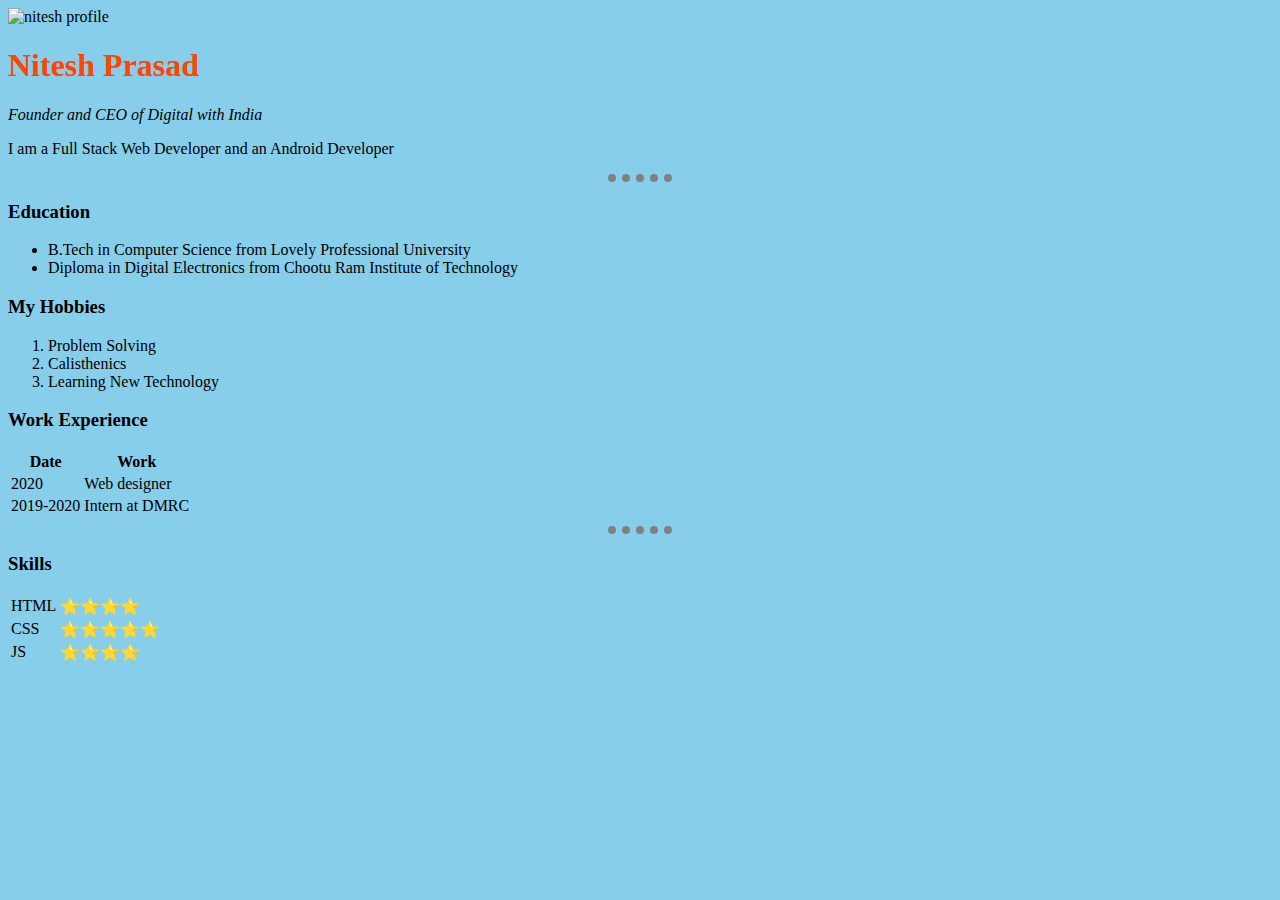
==== index.html @ 90a83503 "added favicon" ====
<!DOCTYPE html>
<html lang="en">
  <head>
    <meta charset="UTF-8" />
    <meta name="viewport" content="width=device-width, initial-scale=1.0" />
    <link rel="stylesheet" href="css/style.css" />
    <link rel="icon" href="favicon-16x16.png" >
    <title>Nitesh-Portfolio</title>
  </head>

  <body>
    
    <img
      src="https://pbs.twimg.com/profile_images/1307911023983243264/ohZ45kYE_400x400.jpg"
      alt="nitesh profile"
    />
    <h1><a href="https://technonitesh.tech/">Nitesh Prasad</a></h1>
    <p><em>Founder and CEO of Digital with India</em></p>
    <p>I am a Full Stack Web Developer and an Android Developer</p>
    <hr />
    <h3>Education</h3>
    <ul>
      <li>B.Tech in Computer Science from Lovely Professional University</li>
      <li>
        Diploma in Digital Electronics from Chootu Ram Institute of Technology
      </li>
    </ul>
    <h3>My Hobbies</h3>
    <ol>
      <li>Problem Solving</li>
      <li>Calisthenics</li>
      <li>Learning New Technology</li>
    </ol>
    <h3>Work Experience</h3>
    <table>
      <thead>
        <tr>
          <th>Date</th>
          <th>Work</th>
        </tr>
      </thead>
      <tbody>
        <tr>
          <td>2020</td>
          <td>Web designer</td>
        </tr>
        <tr>
          <td>2019-2020</td>
          <td>Intern at DMRC</td>
        </tr>
      </tbody>
    </table>
    <hr />
    <h3>Skills</h3>
    <table>
      <tr>
        <td>HTML</td>
        <td>⭐⭐⭐⭐</td>
      </tr>
      <tr>
        <td>CSS</td>
        <td>⭐⭐⭐⭐⭐</td>
      </tr>
      <tr>
        <td>JS</td>
        <td>⭐⭐⭐⭐</td>
      </tr>
    </table>
  </body>
</html>
---- css/style.css ----
body {
  background-color: skyblue;
  height: 40px;
}
hr{
    
    border-style:  dotted;
    border-width: 8px 0px 0px 0px;
    border-color: grey;
    width: 5%;
}
h1 a{
  color: orangered;
  text-decoration: none;
}
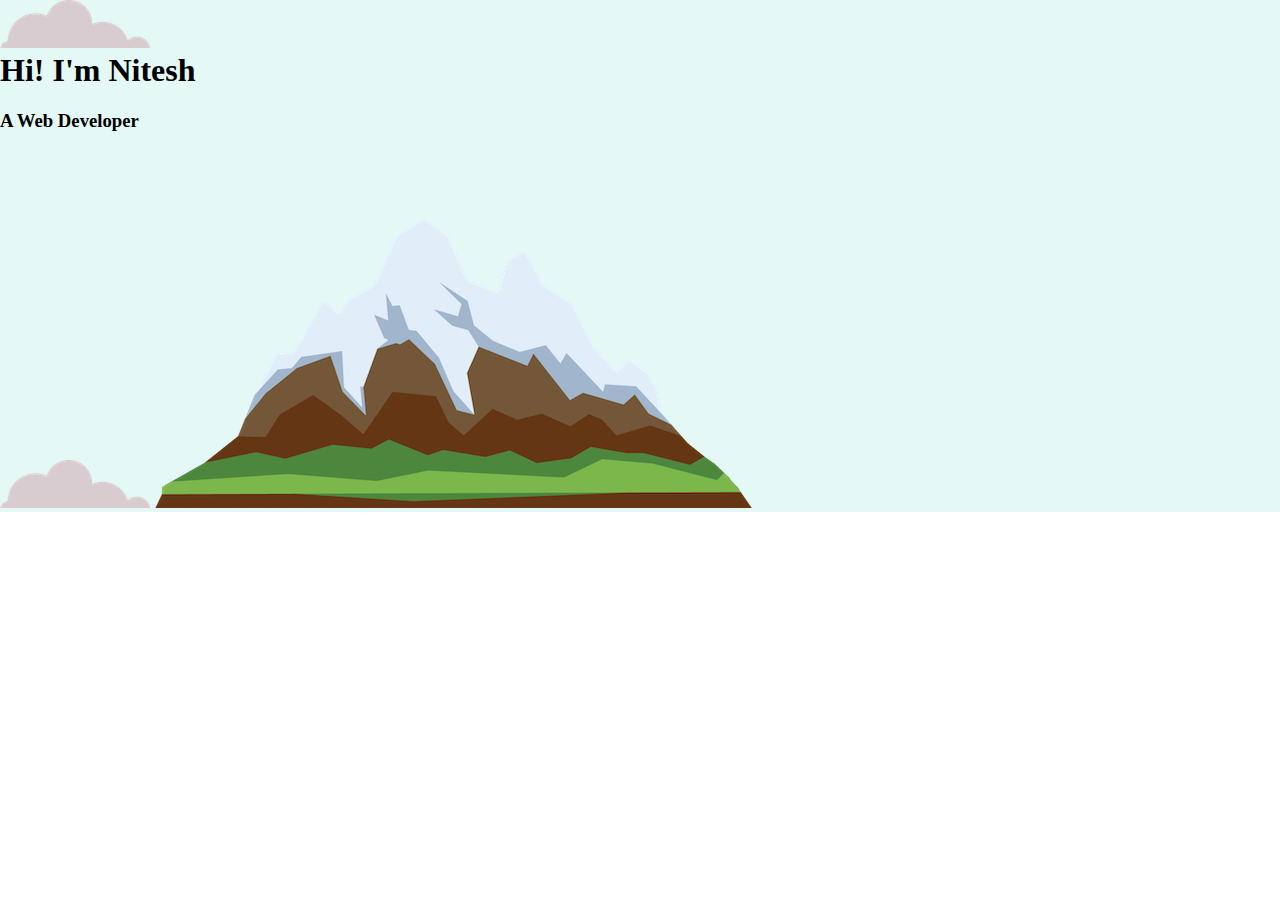
==== commit 889a47a9: "added required images" ====
--- a/index.html
+++ b/index.html
@@ -4,67 +4,17 @@
     <meta charset="UTF-8" />
     <meta name="viewport" content="width=device-width, initial-scale=1.0" />
     <link rel="stylesheet" href="css/style.css" />
-    <link rel="icon" href="favicon-16x16.png" >
+    <link rel="icon" href="favicon-16x16.png" />
     <title>Nitesh-Portfolio</title>
   </head>
 
   <body>
-    
-    <img
-      src="https://pbs.twimg.com/profile_images/1307911023983243264/ohZ45kYE_400x400.jpg"
-      alt="nitesh profile"
-    />
-    <h1><a href="https://technonitesh.tech/">Nitesh Prasad</a></h1>
-    <p><em>Founder and CEO of Digital with India</em></p>
-    <p>I am a Full Stack Web Developer and an Android Developer</p>
-    <hr />
-    <h3>Education</h3>
-    <ul>
-      <li>B.Tech in Computer Science from Lovely Professional University</li>
-      <li>
-        Diploma in Digital Electronics from Chootu Ram Institute of Technology
-      </li>
-    </ul>
-    <h3>My Hobbies</h3>
-    <ol>
-      <li>Problem Solving</li>
-      <li>Calisthenics</li>
-      <li>Learning New Technology</li>
-    </ol>
-    <h3>Work Experience</h3>
-    <table>
-      <thead>
-        <tr>
-          <th>Date</th>
-          <th>Work</th>
-        </tr>
-      </thead>
-      <tbody>
-        <tr>
-          <td>2020</td>
-          <td>Web designer</td>
-        </tr>
-        <tr>
-          <td>2019-2020</td>
-          <td>Intern at DMRC</td>
-        </tr>
-      </tbody>
-    </table>
-    <hr />
-    <h3>Skills</h3>
-    <table>
-      <tr>
-        <td>HTML</td>
-        <td>⭐⭐⭐⭐</td>
-      </tr>
-      <tr>
-        <td>CSS</td>
-        <td>⭐⭐⭐⭐⭐</td>
-      </tr>
-      <tr>
-        <td>JS</td>
-        <td>⭐⭐⭐⭐</td>
-      </tr>
-    </table>
+    <div class="top-container">
+      <img src="images/cloud.png" alt="cloud-img" />
+      <h1>Hi! I'm Nitesh</h1>
+      <h3>A Web Developer</h3>
+      <img src="images/cloud.png" alt="cloud-img" />
+      <img src="images/mountain.png" alt="mountain-img" />
+    </div>
   </body>
 </html>
--- a/css/style.css
+++ b/css/style.css
@@ -1,15 +1,10 @@
 body {
-  background-color: skyblue;
-  height: 40px;
+  margin: 0px;
 }
-hr{
-    
-    border-style:  dotted;
-    border-width: 8px 0px 0px 0px;
-    border-color: grey;
-    width: 5%;
+h1{
+  margin-top: 0;
 }
-h1 a{
-  color: orangered;
-  text-decoration: none;
+
+.top-container{
+  background-color: #E4F9F5;
 }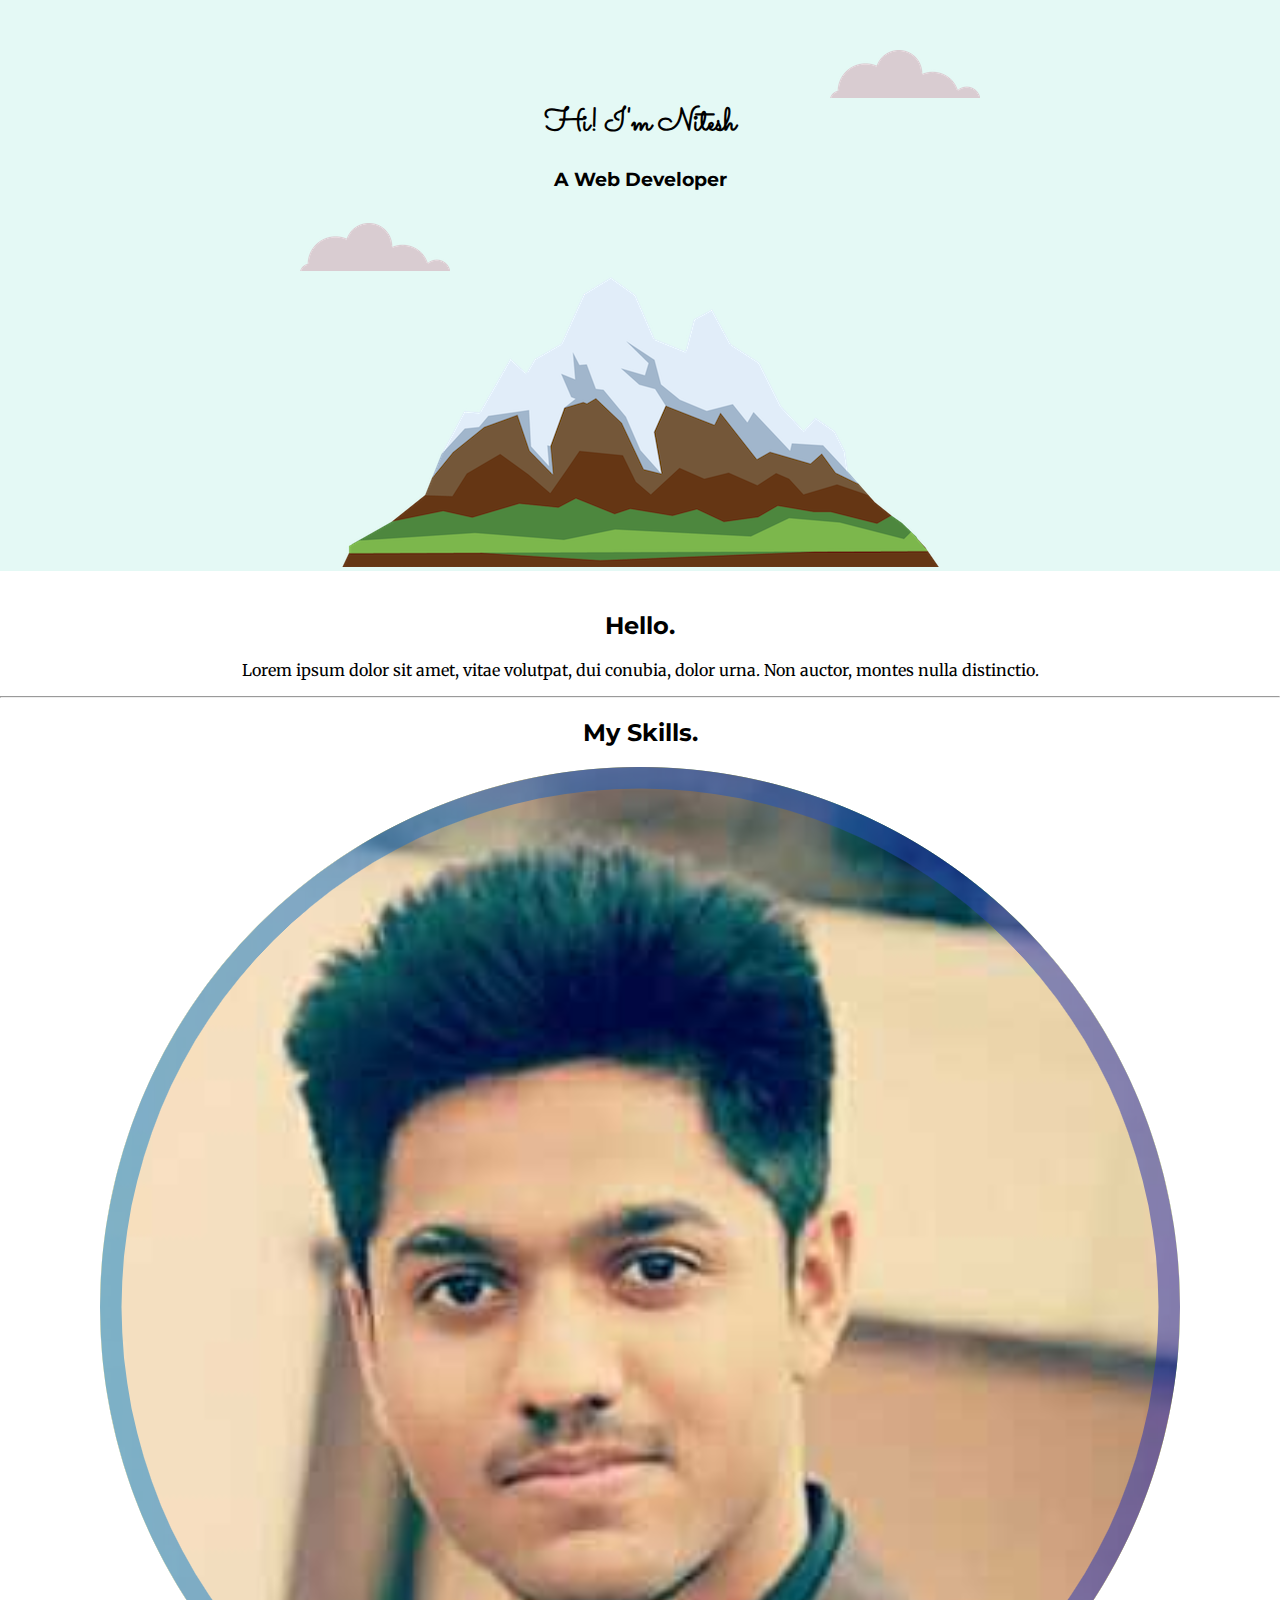
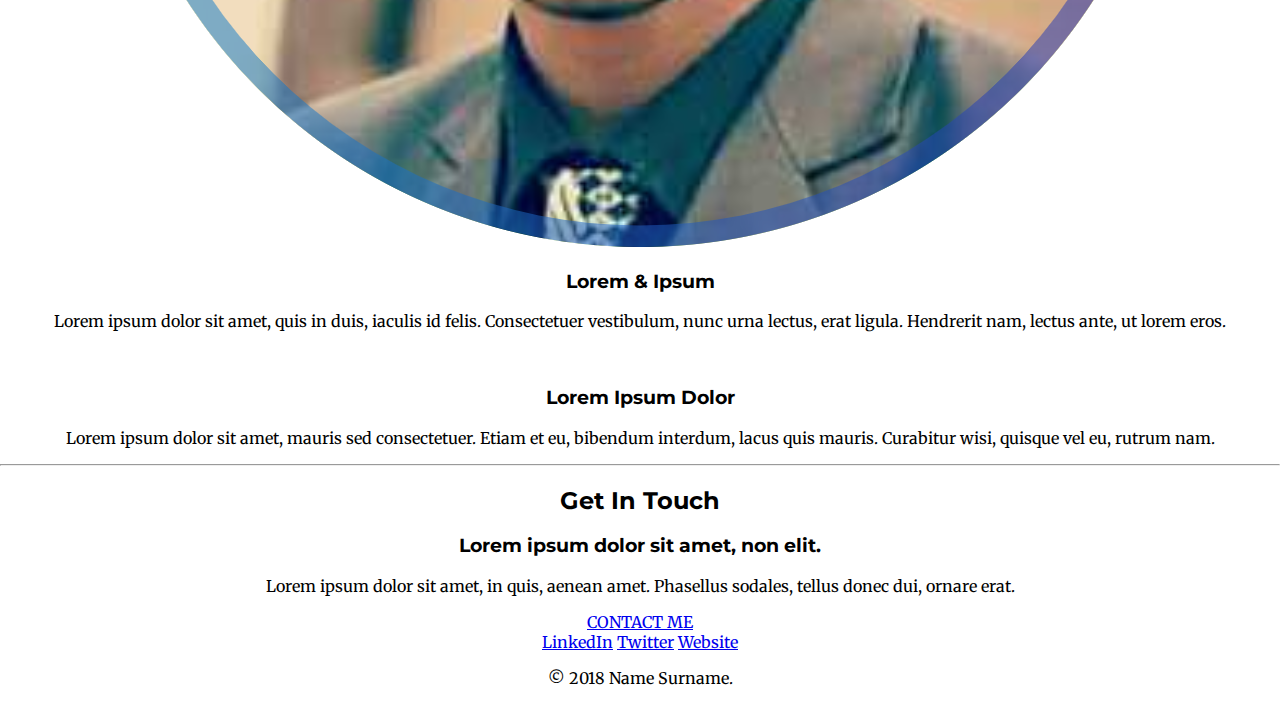
==== commit fa6ce9d7: "top-container aligned" ====
--- a/index.html
+++ b/index.html
@@ -5,16 +5,55 @@
     <meta name="viewport" content="width=device-width, initial-scale=1.0" />
     <link rel="stylesheet" href="css/style.css" />
     <link rel="icon" href="favicon-16x16.png" />
+    <link rel="preconnect" href="https://fonts.gstatic.com">
+<link href="https://fonts.googleapis.com/css2?family=Merriweather:ital,wght@1,300&family=Montserrat:wght@200&family=Sacramento&display=swap" rel="stylesheet"> 
     <title>Nitesh-Portfolio</title>
   </head>
 
   <body>
     <div class="top-container">
-      <img src="images/cloud.png" alt="cloud-img" />
+      <img class="top-cloud" src="images/cloud.png" alt="cloud-img" />
       <h1>Hi! I'm Nitesh</h1>
       <h3>A Web Developer</h3>
-      <img src="images/cloud.png" alt="cloud-img" />
+      <img class="bottom-cloud"src="images/cloud.png" alt="cloud-img" />
       <img src="images/mountain.png" alt="mountain-img" />
     </div>
+    <div class="middle-container">
+      <div class="profile">
+        <img src="" alt="">
+        <h2>Hello.</h2>
+        <p>Lorem ipsum dolor sit amet, vitae volutpat, dui conubia, dolor urna. Non auctor, montes nulla distinctio.</p>
+      </div>
+      <hr>
+      <div class="skills">
+        <h2>My Skills.</h2>
+        <div class="skill-row">
+          <img class="" src="images/niteshpicr.png" alt="nitesh-profile-img">
+          <h3>Lorem & Ipsum</h3>
+          <p>Lorem ipsum dolor sit amet, quis in duis, iaculis id felis. Consectetuer vestibulum, nunc urna lectus, erat ligula. Hendrerit nam, lectus ante, ut lorem eros.</p>
+        </div>
+        <div class="skill-row">
+          <img class="" src="" alt="">
+          <h3>Lorem Ipsum Dolor</h3>
+          <p>Lorem ipsum dolor sit amet, mauris sed consectetuer. Etiam et eu, bibendum interdum, lacus quis mauris. Curabitur wisi, quisque vel eu, rutrum nam.</p>
+        </div>
+      </div>
+      <hr>
+      <div class="contact-me">
+        <h2>Get In Touch</h2>
+        <h3>Lorem ipsum dolor sit amet, non elit.</h3>
+        <p>Lorem ipsum dolor sit amet, in quis, aenean amet. Phasellus sodales, tellus donec dui, ornare erat.</p>
+        <a class="btn" href="mailto:name@email.com">CONTACT ME</a>
+      </div>
+    </div>
+    
+    
+    <div class="bottom-container">
+      <a class="footer-link" href="https://www.linkedin.com/">LinkedIn</a>
+      <a class="footer-link" href="https://twitter.com/">Twitter</a>
+      <a class="footer-link" href="https://www.appbrewery.co/">Website</a>
+      <p>© 2018 Name Surname.</p>
+    </div>
+    
   </body>
 </html>
--- a/css/style.css
+++ b/css/style.css
@@ -1,10 +1,27 @@
 body {
   margin: 0px;
+  text-align: center;
+  font-family: 'Merriweather', serif;
 }
 h1{
   margin-top: 0;
+  font-family: 'Sacramento', cursive;
 }
-
+h2,h3{
+  font-family: 'Montserrat', sans-serif;
+}
 .top-container{
   background-color: #E4F9F5;
+  position: relative;
+  padding-top: 100px;
+}
+.top-cloud{
+  position: absolute;
+  right: 300px;
+  top: 50px;
+}
+.bottom-cloud{
+  position: absolute;
+  left: 300px;
+  bottom: 300px;
 }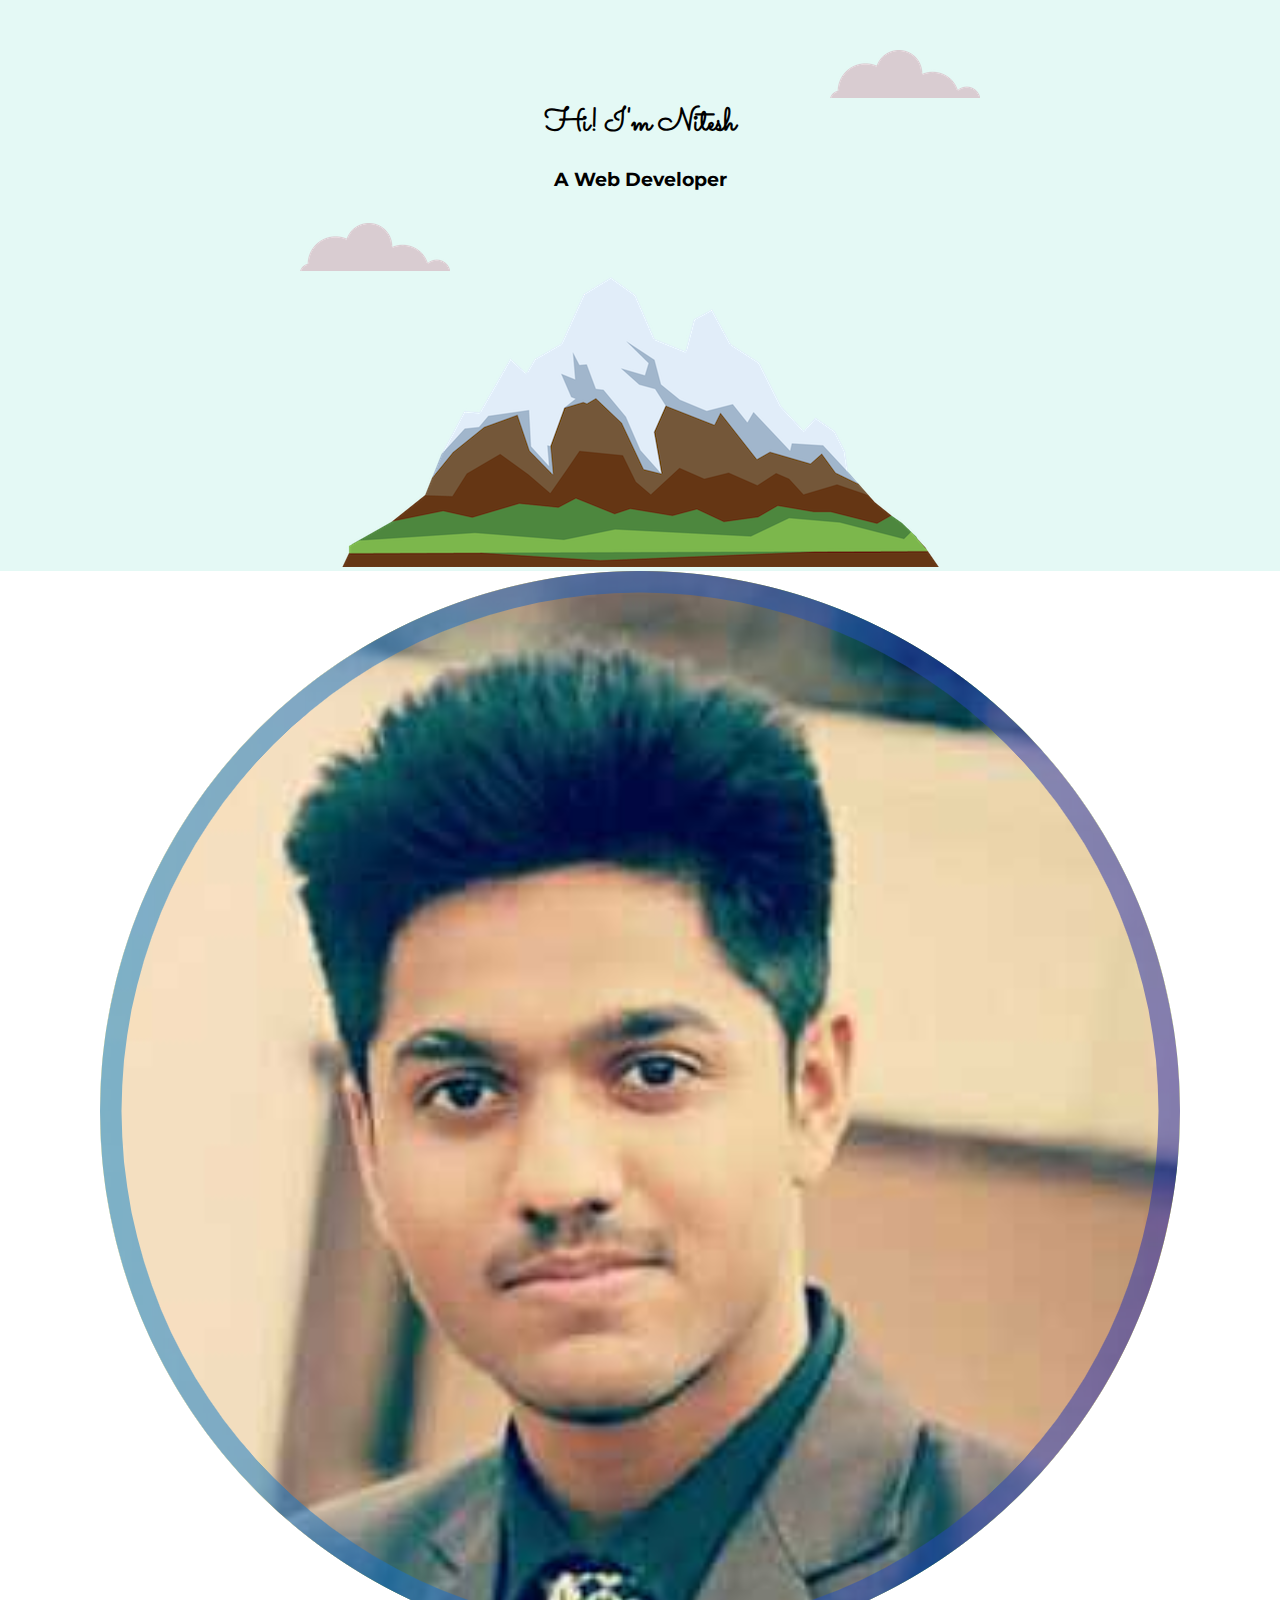
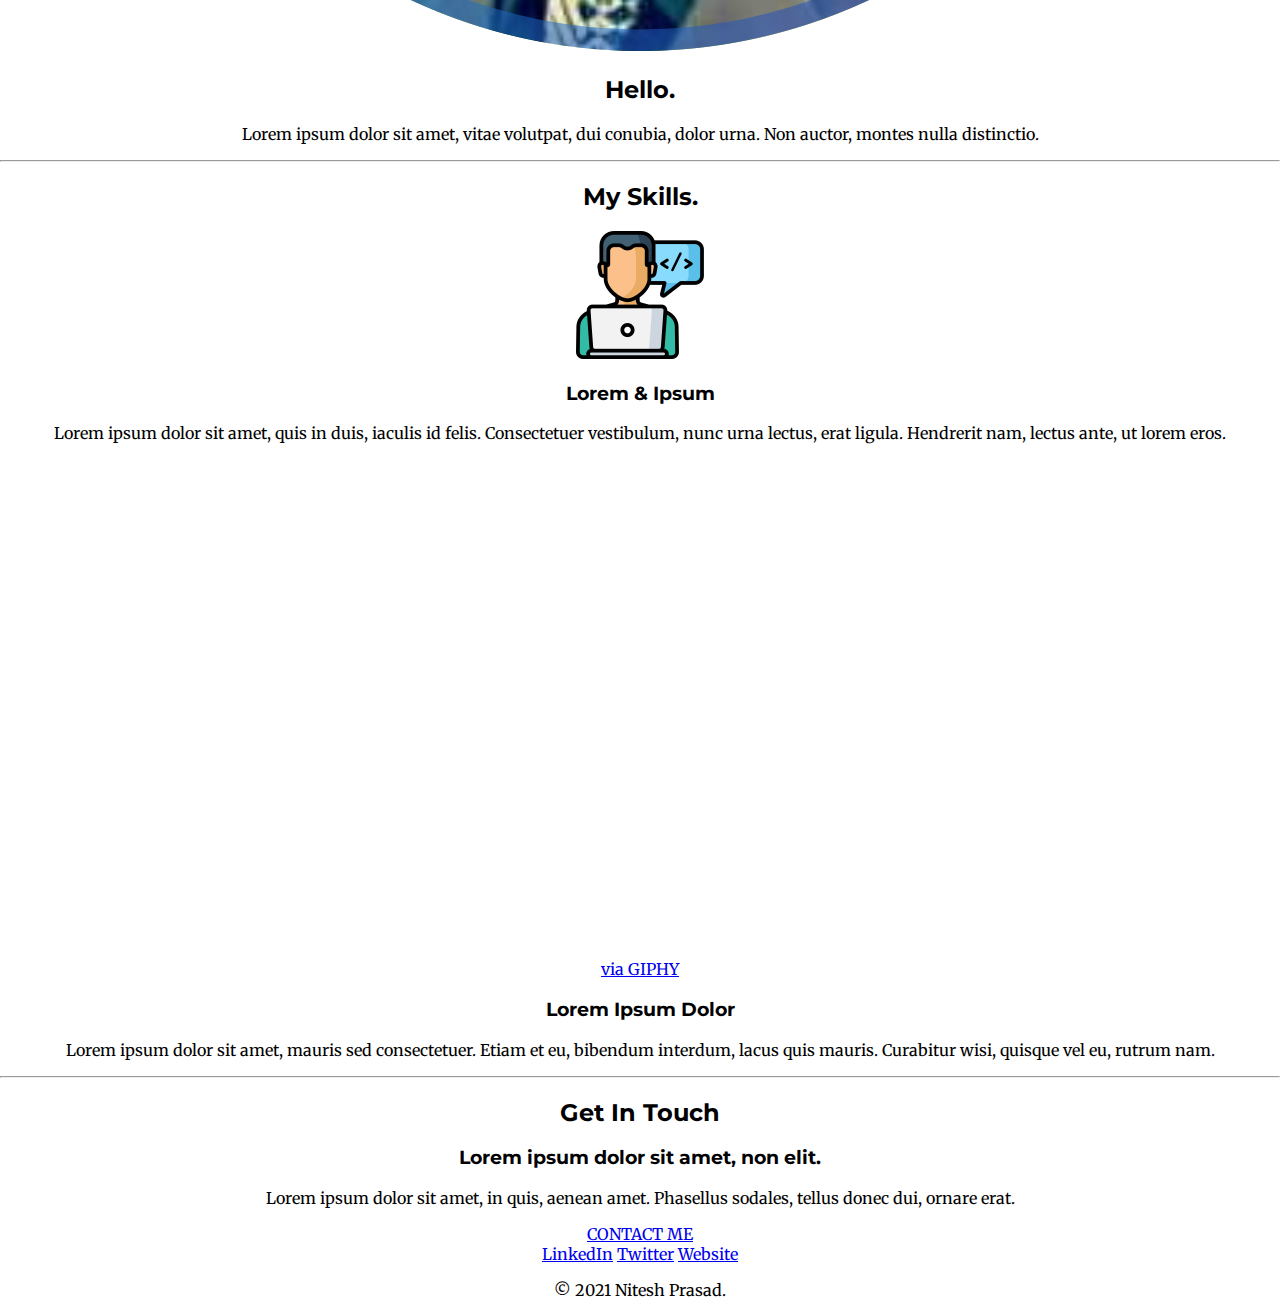
==== commit 9e7cde78: "added social media account and other sections" ====
--- a/index.html
+++ b/index.html
@@ -20,7 +20,7 @@
     </div>
     <div class="middle-container">
       <div class="profile">
-        <img src="" alt="">
+        <img src="images/niteshpicr.png" alt="nitesh-profile-img">
         <h2>Hello.</h2>
         <p>Lorem ipsum dolor sit amet, vitae volutpat, dui conubia, dolor urna. Non auctor, montes nulla distinctio.</p>
       </div>
@@ -28,12 +28,13 @@
       <div class="skills">
         <h2>My Skills.</h2>
         <div class="skill-row">
-          <img class="" src="images/niteshpicr.png" alt="nitesh-profile-img">
+          <img class="" src="images/web-devloper.png" alt="">
+         
           <h3>Lorem & Ipsum</h3>
           <p>Lorem ipsum dolor sit amet, quis in duis, iaculis id felis. Consectetuer vestibulum, nunc urna lectus, erat ligula. Hendrerit nam, lectus ante, ut lorem eros.</p>
         </div>
         <div class="skill-row">
-          <img class="" src="" alt="">
+          <iframe src="https://giphy.com/embed/UQJlZ2OcaCA2RLfGiZ" width="383" height="480" frameBorder="0" class="giphy-embed" allowFullScreen></iframe><p><a href="https://giphy.com/stickers/devrock-code-edr-escueladevrock-UQJlZ2OcaCA2RLfGiZ">via GIPHY</a></p>
           <h3>Lorem Ipsum Dolor</h3>
           <p>Lorem ipsum dolor sit amet, mauris sed consectetuer. Etiam et eu, bibendum interdum, lacus quis mauris. Curabitur wisi, quisque vel eu, rutrum nam.</p>
         </div>
@@ -43,16 +44,16 @@
         <h2>Get In Touch</h2>
         <h3>Lorem ipsum dolor sit amet, non elit.</h3>
         <p>Lorem ipsum dolor sit amet, in quis, aenean amet. Phasellus sodales, tellus donec dui, ornare erat.</p>
-        <a class="btn" href="mailto:name@email.com">CONTACT ME</a>
+        <a class="btn" href="niteshprasad809@gmail.com">CONTACT ME</a>
       </div>
     </div>
     
     
     <div class="bottom-container">
-      <a class="footer-link" href="https://www.linkedin.com/">LinkedIn</a>
-      <a class="footer-link" href="https://twitter.com/">Twitter</a>
-      <a class="footer-link" href="https://www.appbrewery.co/">Website</a>
-      <p>© 2018 Name Surname.</p>
+      <a class="footer-link" href="https://www.linkedin.com/in/nitesh-prasad-ab5553191/">LinkedIn</a>
+      <a class="footer-link" href="https://twitter.com/NiteshP82967274">Twitter</a>
+      <a class="footer-link" href="https://www.technonitesh.com/">Website</a>
+      <p>© 2021 Nitesh Prasad.</p>
     </div>
     
   </body>
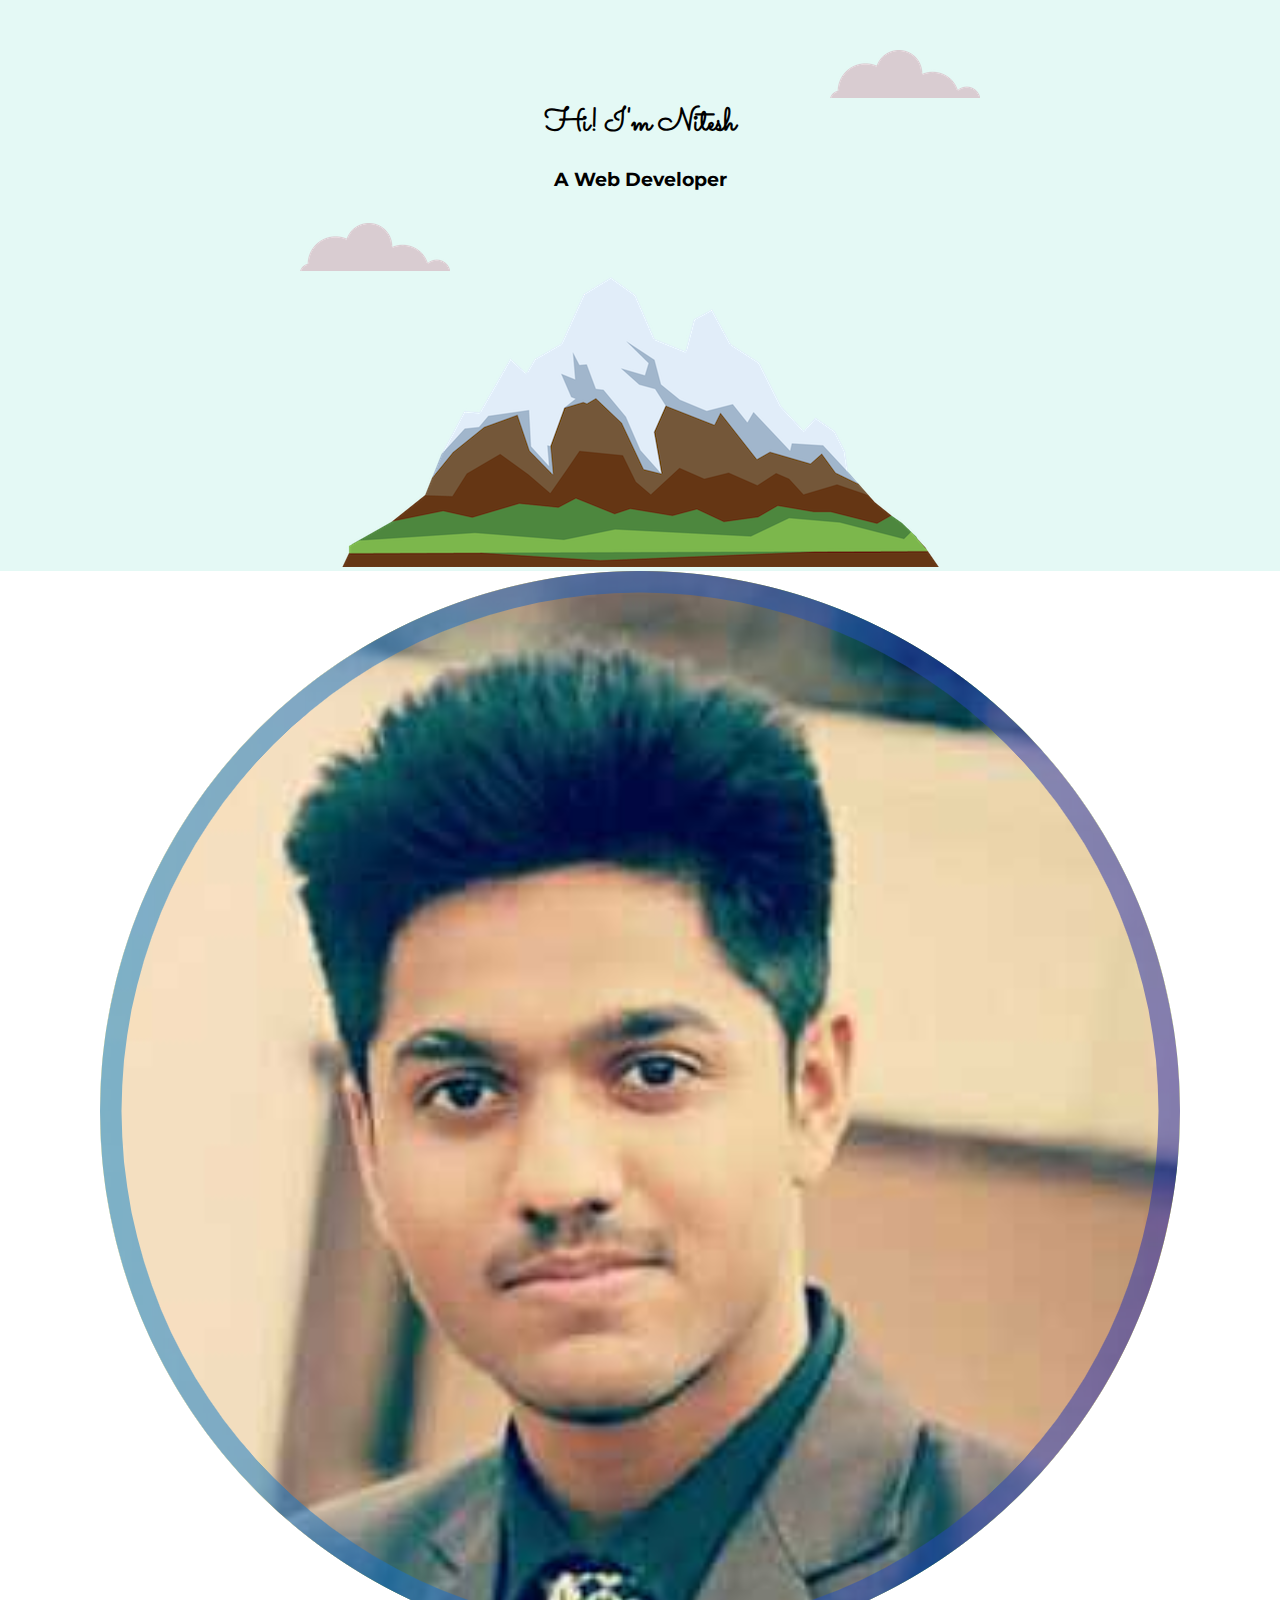
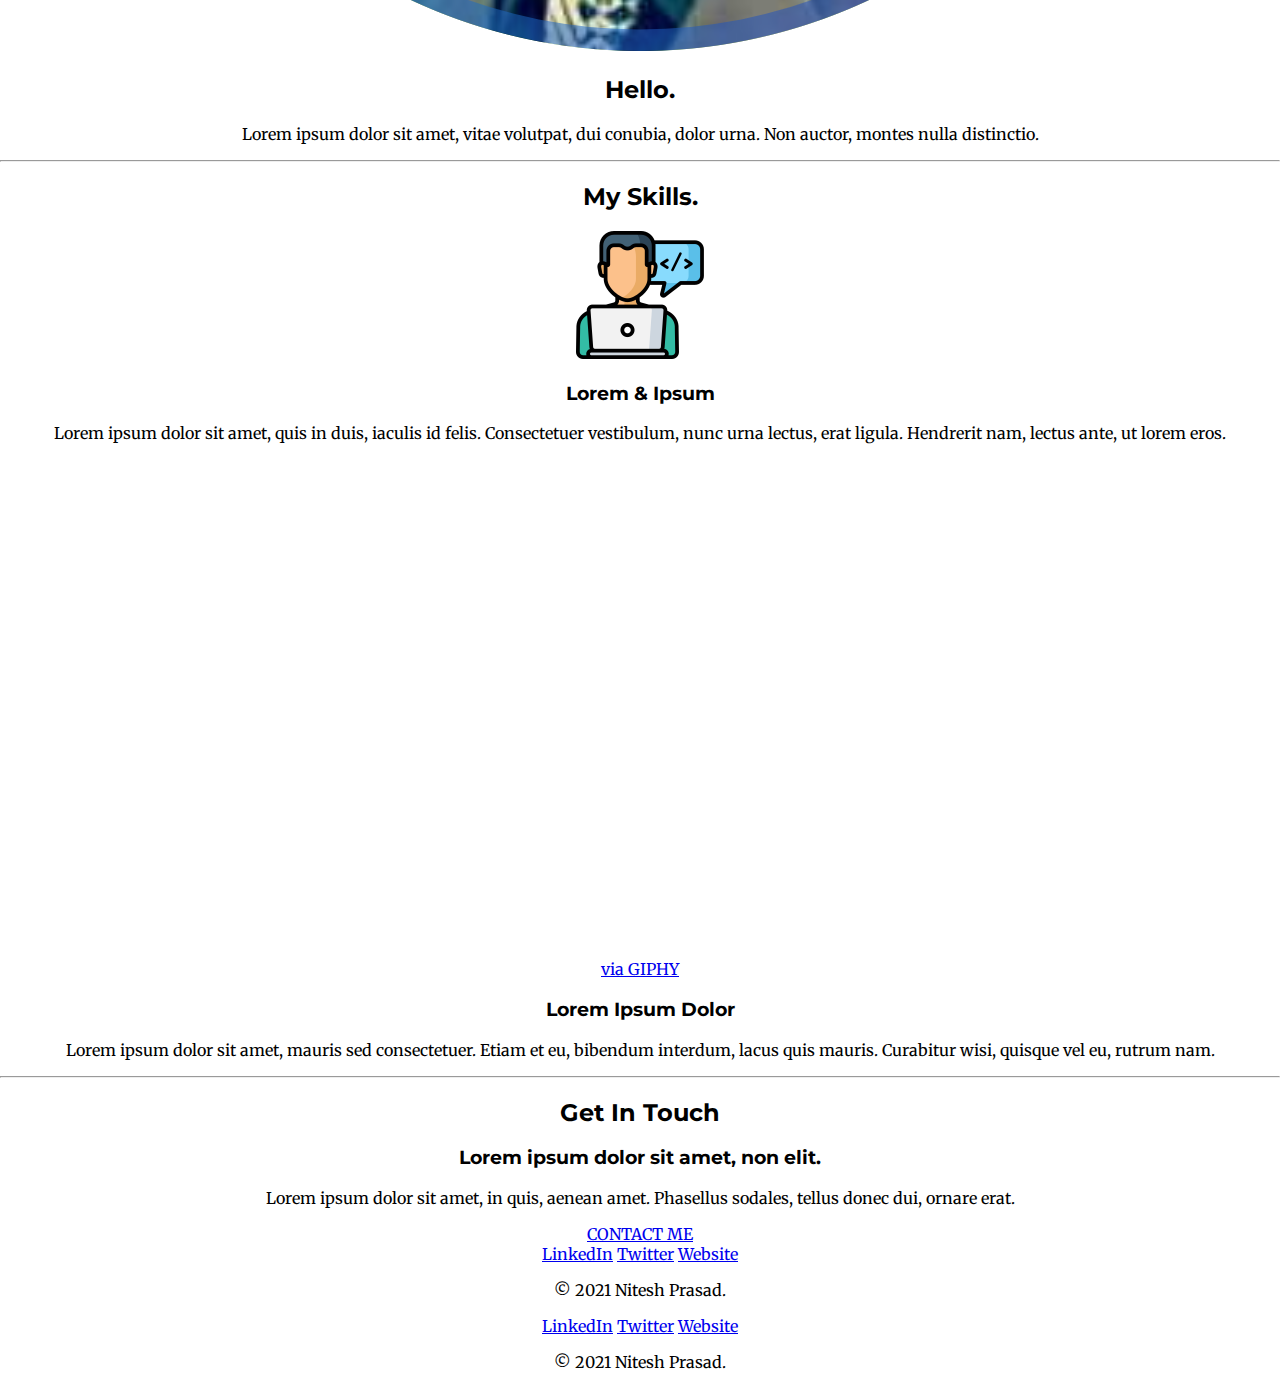
==== commit 192710f0: "updated footer" ====
--- a/index.html
+++ b/index.html
@@ -55,6 +55,12 @@
       <a class="footer-link" href="https://www.technonitesh.com/">Website</a>
       <p>© 2021 Nitesh Prasad.</p>
     </div>
+    <div class="bottom-container">
+      <a class="footer-link" href="https://www.linkedin.com/in/nitesh-prasad-ab5553191/">LinkedIn</a>
+      <a class="footer-link" href="https://twitter.com/NiteshP82967274">Twitter</a>
+      <a class="footer-link" href="https://www.technonitesh.com/">Website</a>
+      <p>© 2021 Nitesh Prasad.</p>
+    </div>
     
   </body>
 </html>
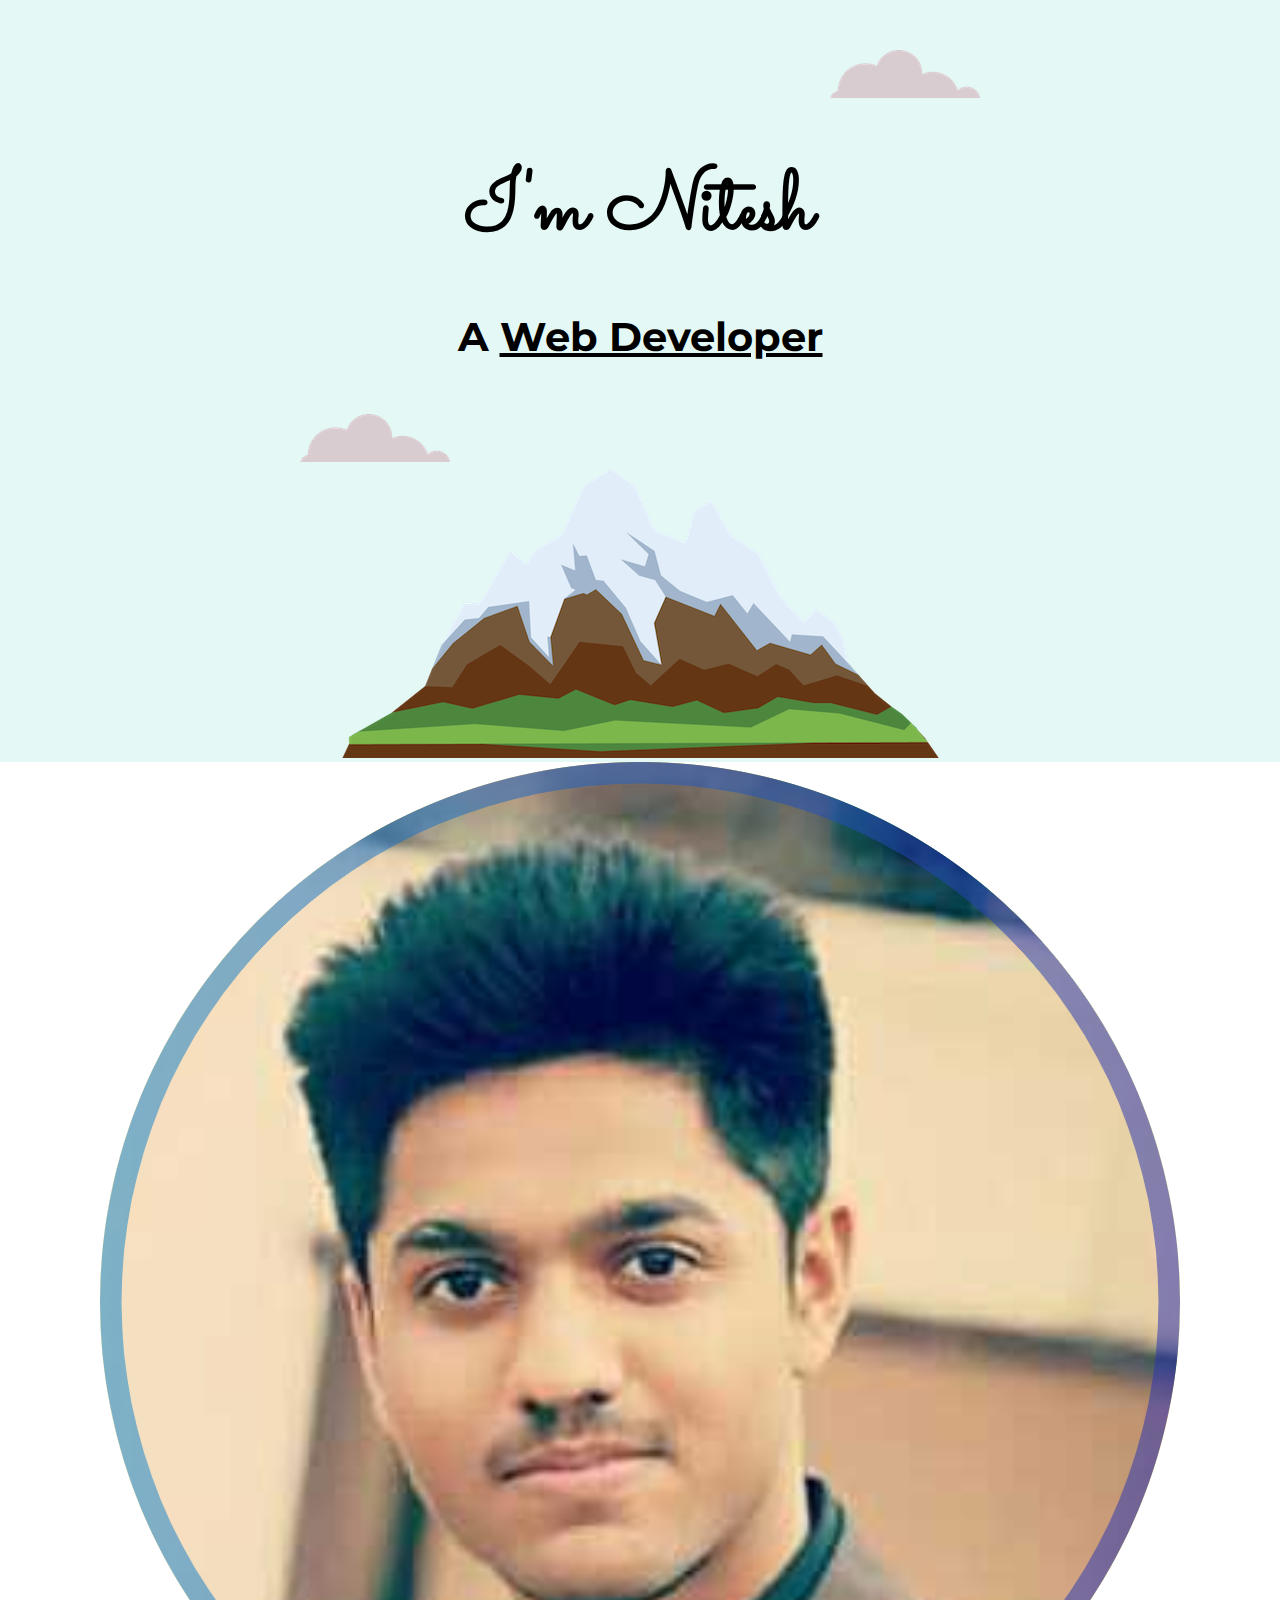
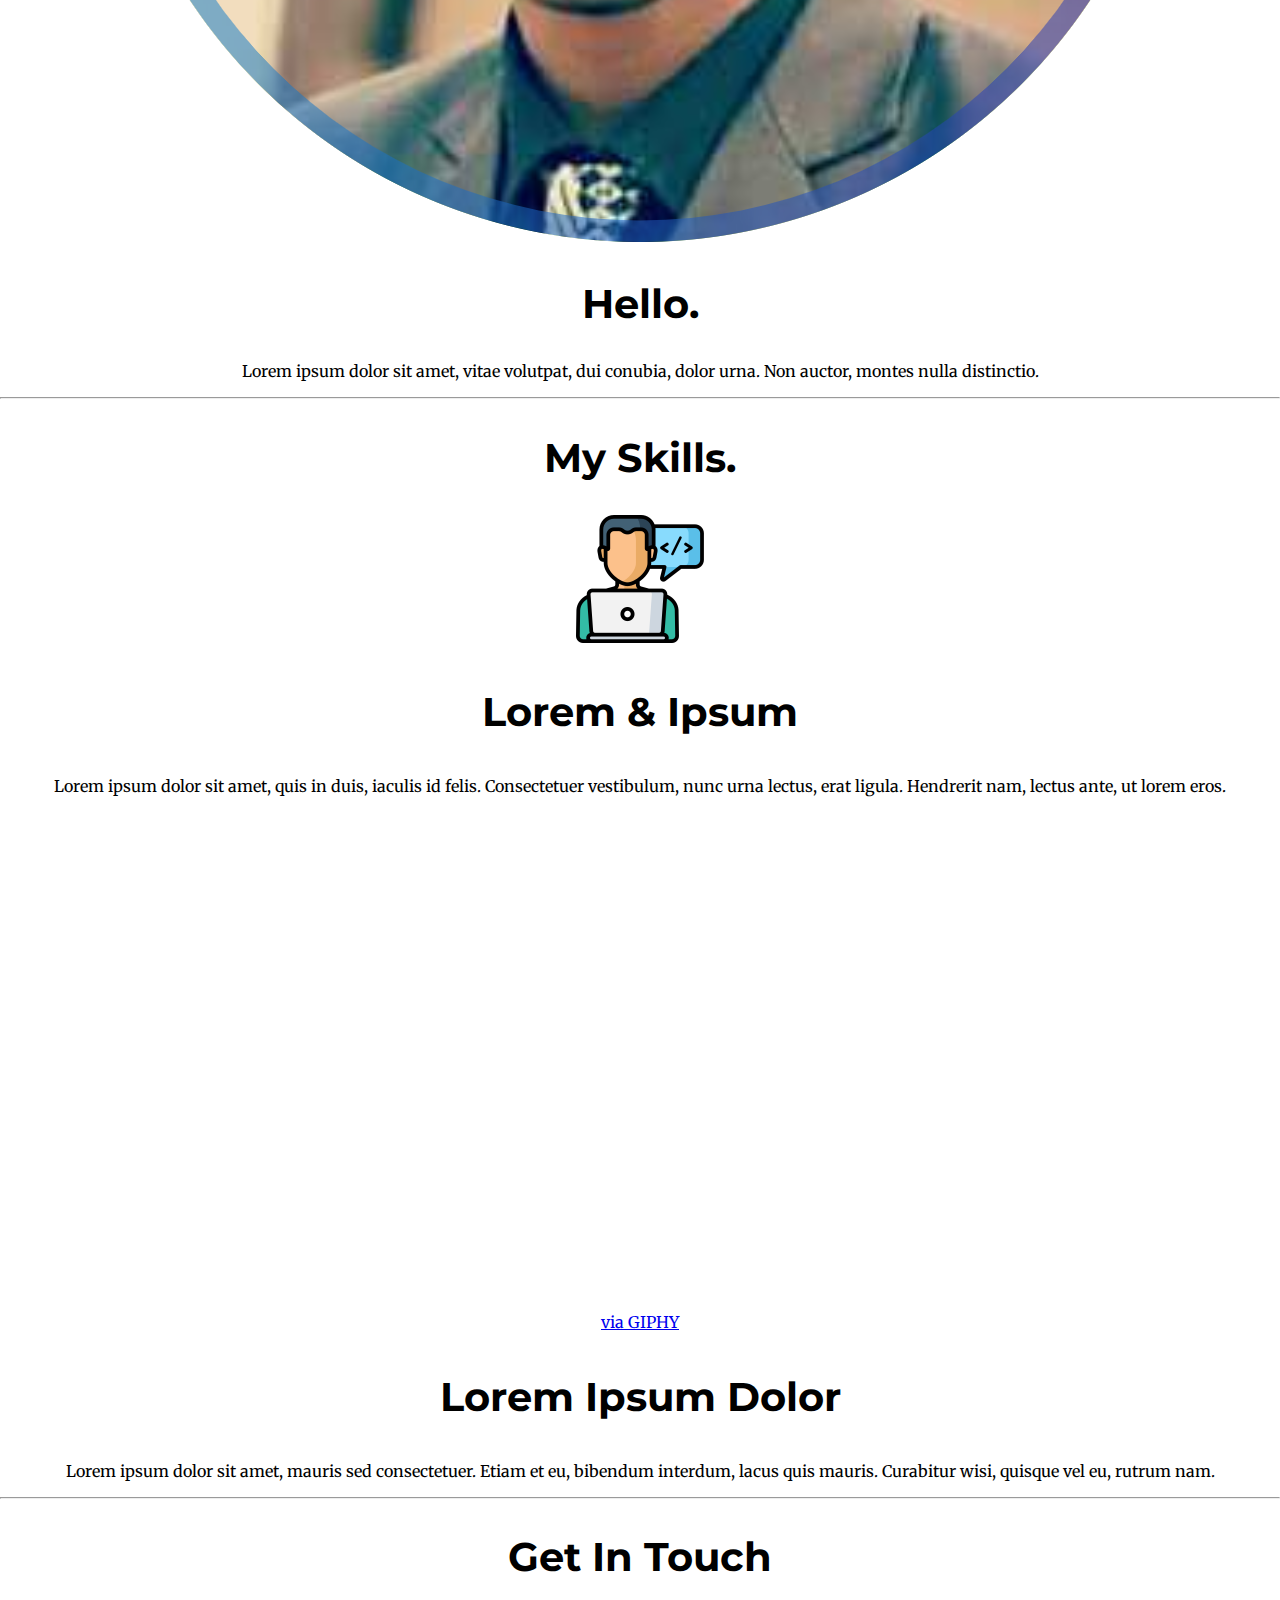
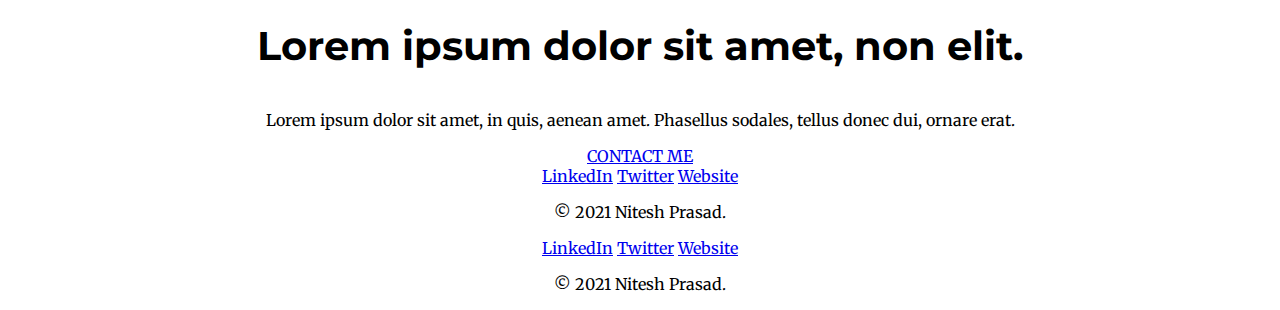
==== commit 106a42ba: "font-style updated" ====
--- a/index.html
+++ b/index.html
@@ -13,8 +13,8 @@
   <body>
     <div class="top-container">
       <img class="top-cloud" src="images/cloud.png" alt="cloud-img" />
-      <h1>Hi! I'm Nitesh</h1>
-      <h3>A Web Developer</h3>
+      <h1>I'm Nitesh</h1>
+      <h3>A <span>Web Developer</span></h3>
       <img class="bottom-cloud"src="images/cloud.png" alt="cloud-img" />
       <img src="images/mountain.png" alt="mountain-img" />
     </div>
--- a/css/style.css
+++ b/css/style.css
@@ -3,12 +3,17 @@
   text-align: center;
   font-family: 'Merriweather', serif;
 }
+span{
+  text-decoration: underline;
+}
 h1{
-  margin-top: 0;
+  margin: 50px auto 0 auto;
   font-family: 'Sacramento', cursive;
+   font-size: 5.25rem; /*100% = 16px 1em=16px*/
 }
 h2,h3{
   font-family: 'Montserrat', sans-serif;
+  font-size: 2.5rem ;
 }
 .top-container{
   background-color: #E4F9F5;
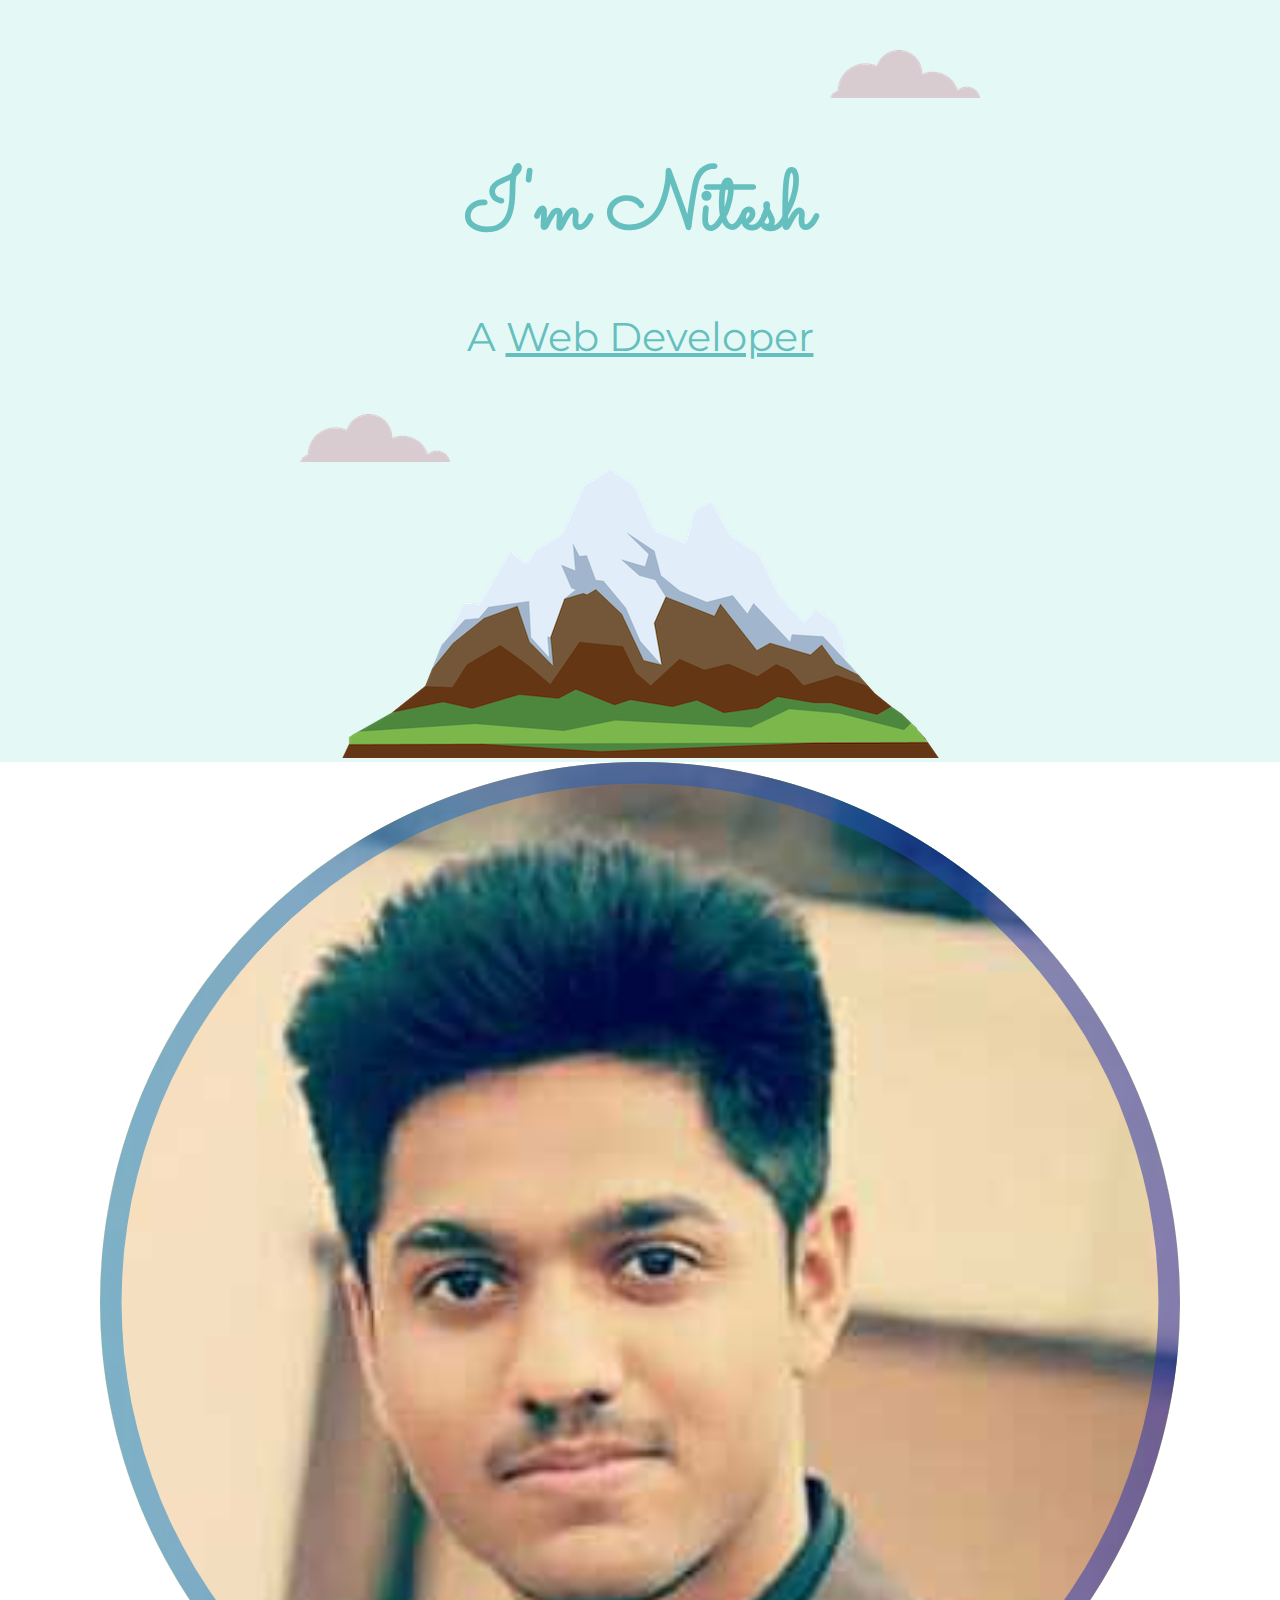
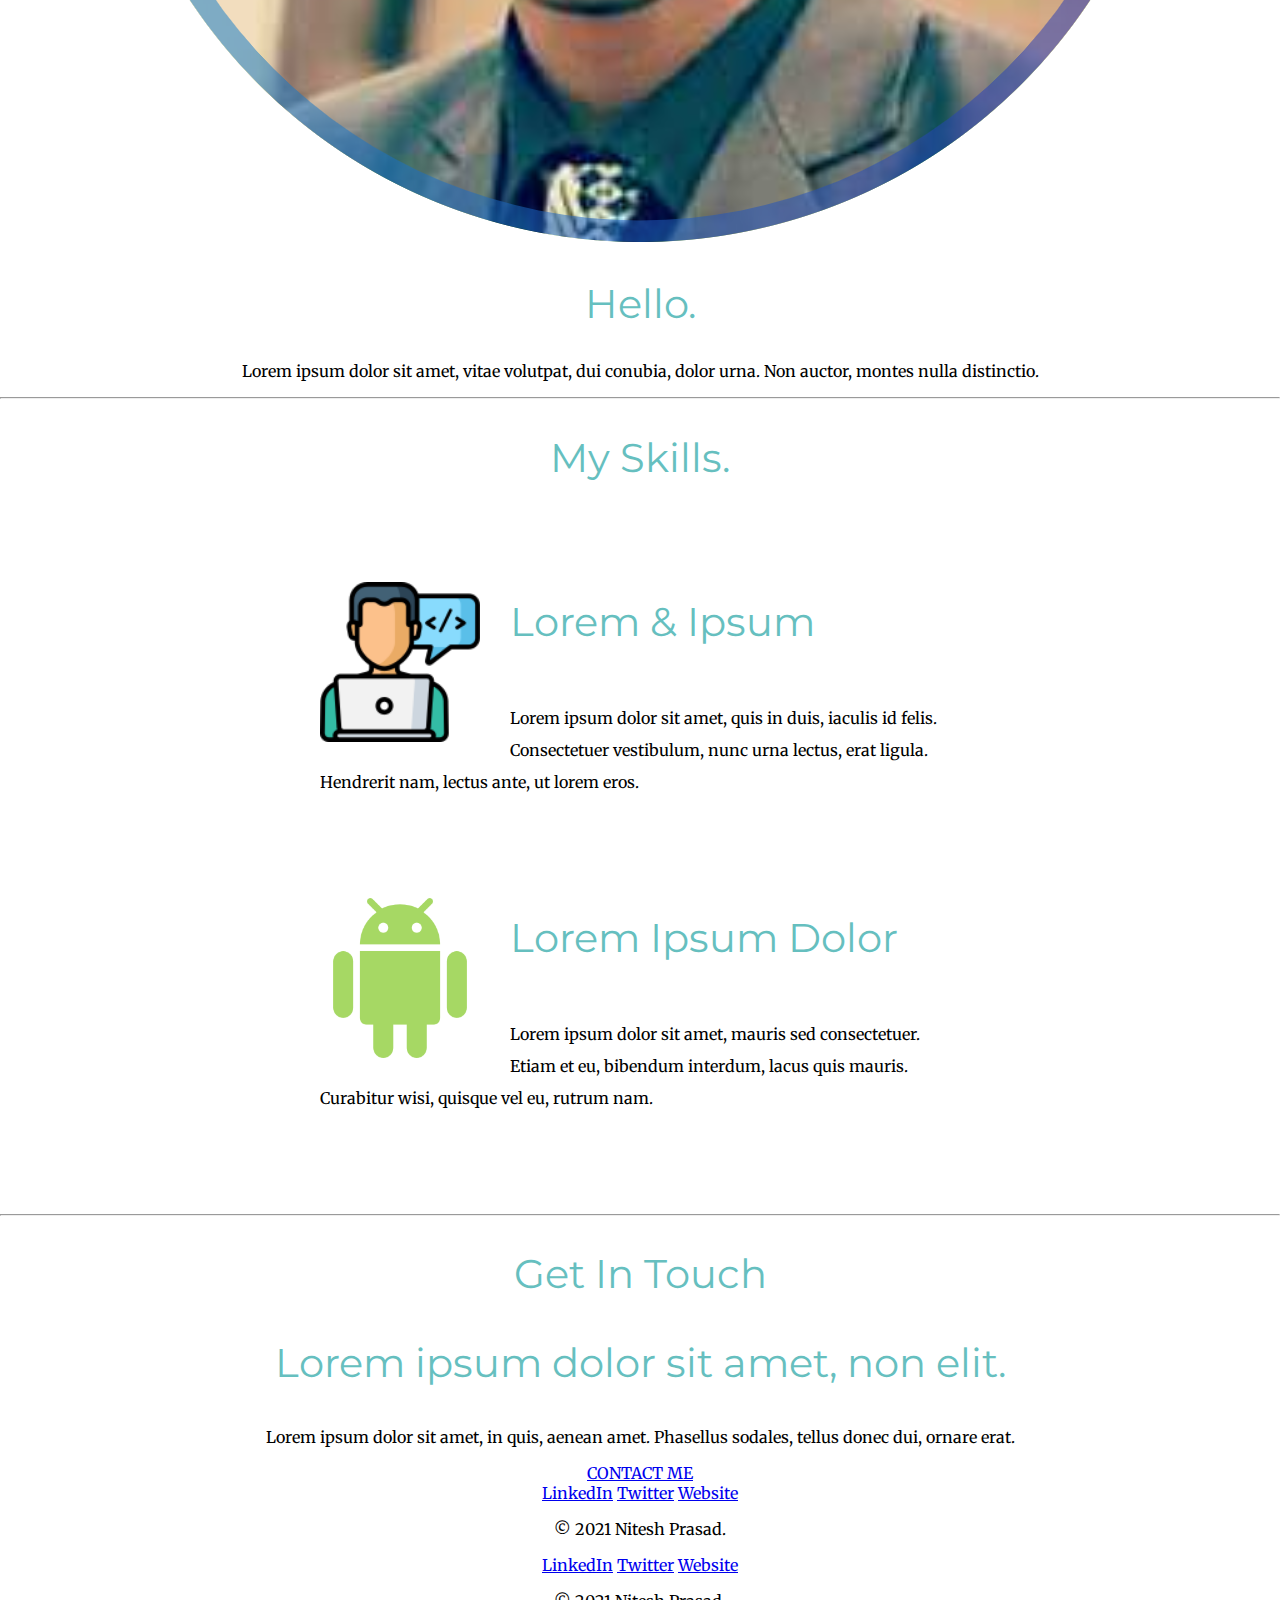
==== commit 6d99401e: "updated img-size" ====
--- a/index.html
+++ b/index.html
@@ -28,13 +28,13 @@
       <div class="skills">
         <h2>My Skills.</h2>
         <div class="skill-row">
-          <img class="" src="images/web-devloper.png" alt="">
+          <img class="dev-img" src="images/web-devloper.png" alt="">
          
           <h3>Lorem & Ipsum</h3>
           <p>Lorem ipsum dolor sit amet, quis in duis, iaculis id felis. Consectetuer vestibulum, nunc urna lectus, erat ligula. Hendrerit nam, lectus ante, ut lorem eros.</p>
         </div>
         <div class="skill-row">
-          <iframe src="https://giphy.com/embed/UQJlZ2OcaCA2RLfGiZ" width="383" height="480" frameBorder="0" class="giphy-embed" allowFullScreen></iframe><p><a href="https://giphy.com/stickers/devrock-code-edr-escueladevrock-UQJlZ2OcaCA2RLfGiZ">via GIPHY</a></p>
+          <img class="andro-img" src="images/android.png" alt="android-img">
           <h3>Lorem Ipsum Dolor</h3>
           <p>Lorem ipsum dolor sit amet, mauris sed consectetuer. Etiam et eu, bibendum interdum, lacus quis mauris. Curabitur wisi, quisque vel eu, rutrum nam.</p>
         </div>
--- a/css/style.css
+++ b/css/style.css
@@ -10,10 +10,13 @@
   margin: 50px auto 0 auto;
   font-family: 'Sacramento', cursive;
    font-size: 5.25rem; /*100% = 16px 1em=16px*/
+   color: #66BFBF;
 }
 h2,h3{
   font-family: 'Montserrat', sans-serif;
   font-size: 2.5rem ;
+  color: #66BFBF;
+  font-weight: normal;
 }
 .top-container{
   background-color: #E4F9F5;
@@ -29,4 +32,15 @@
   position: absolute;
   left: 300px;
   bottom: 300px;
+}
+.skill-row{
+  width: 50%;
+  margin: 100px auto 100px auto;
+  text-align: left;
+  line-height: 2;
+}
+.dev-img,.andro-img{
+  width: 25%;
+  float: left;
+  margin-right: 30px;
 }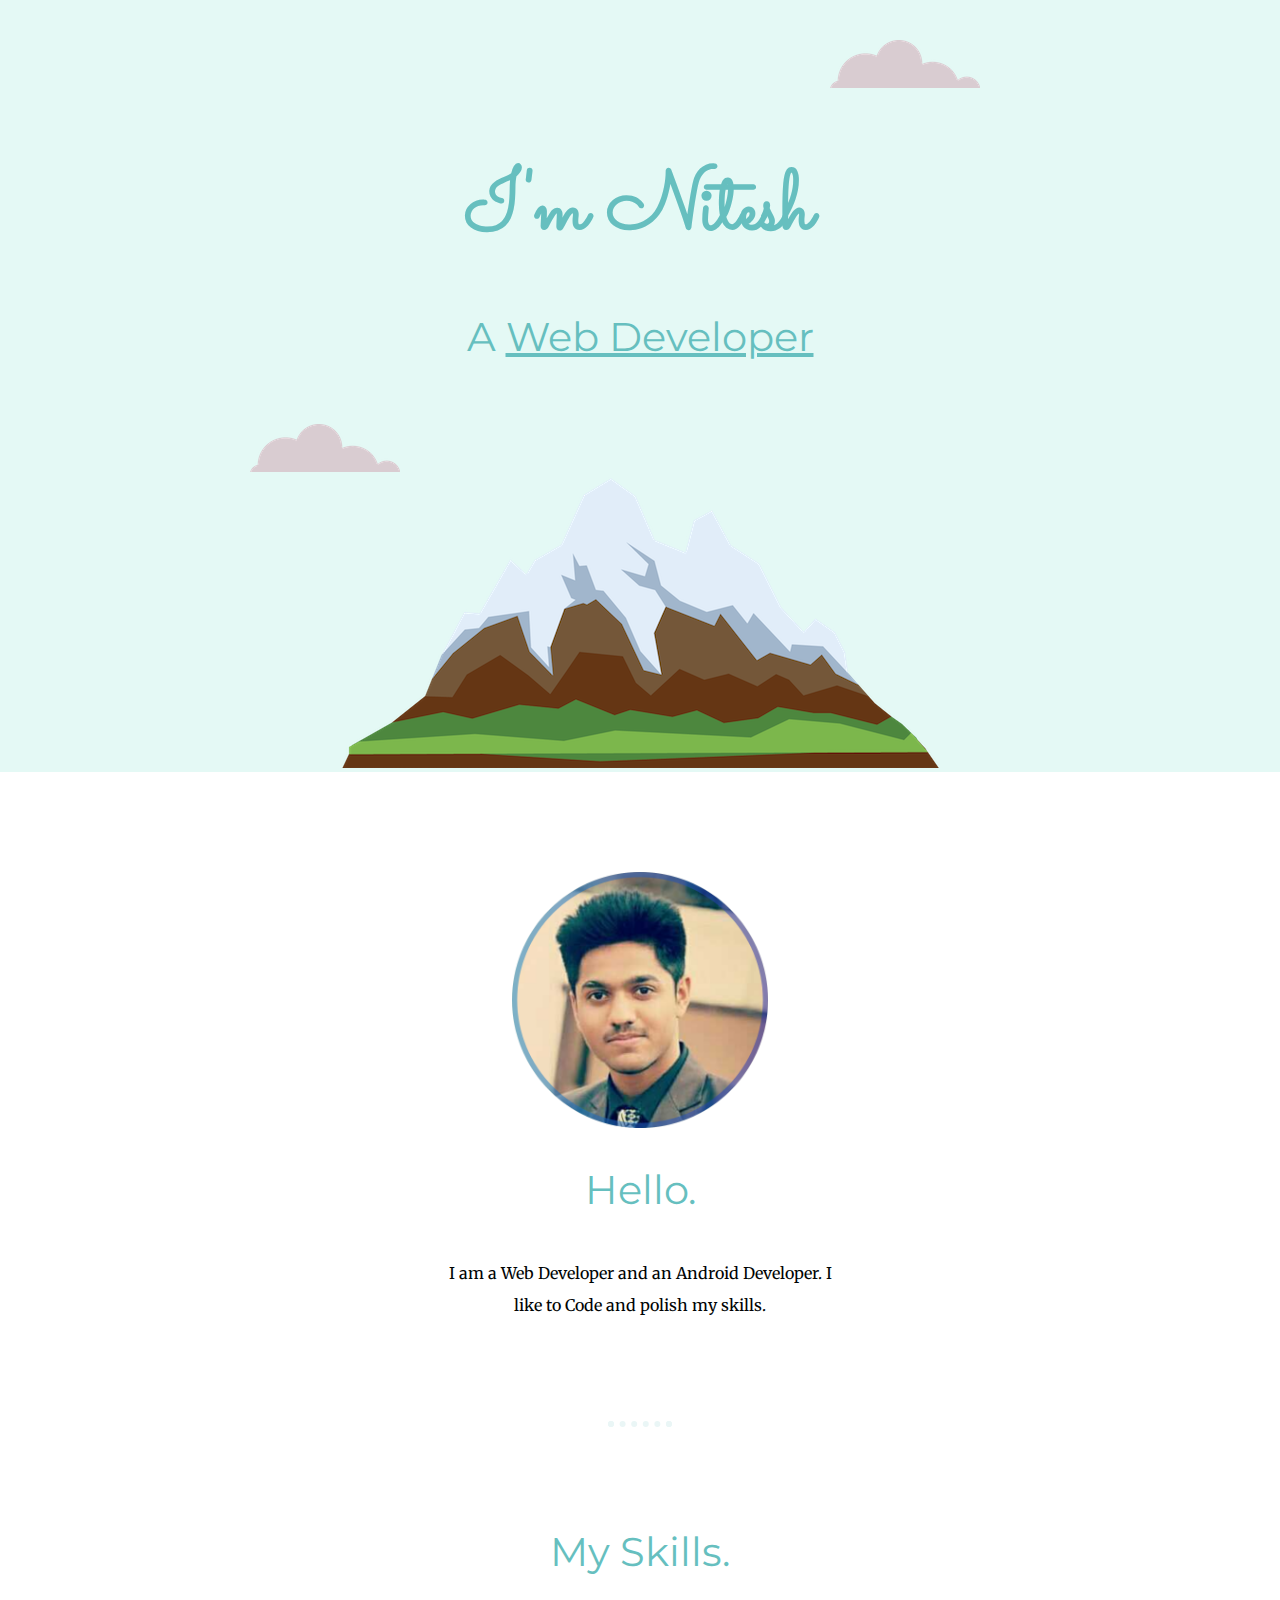
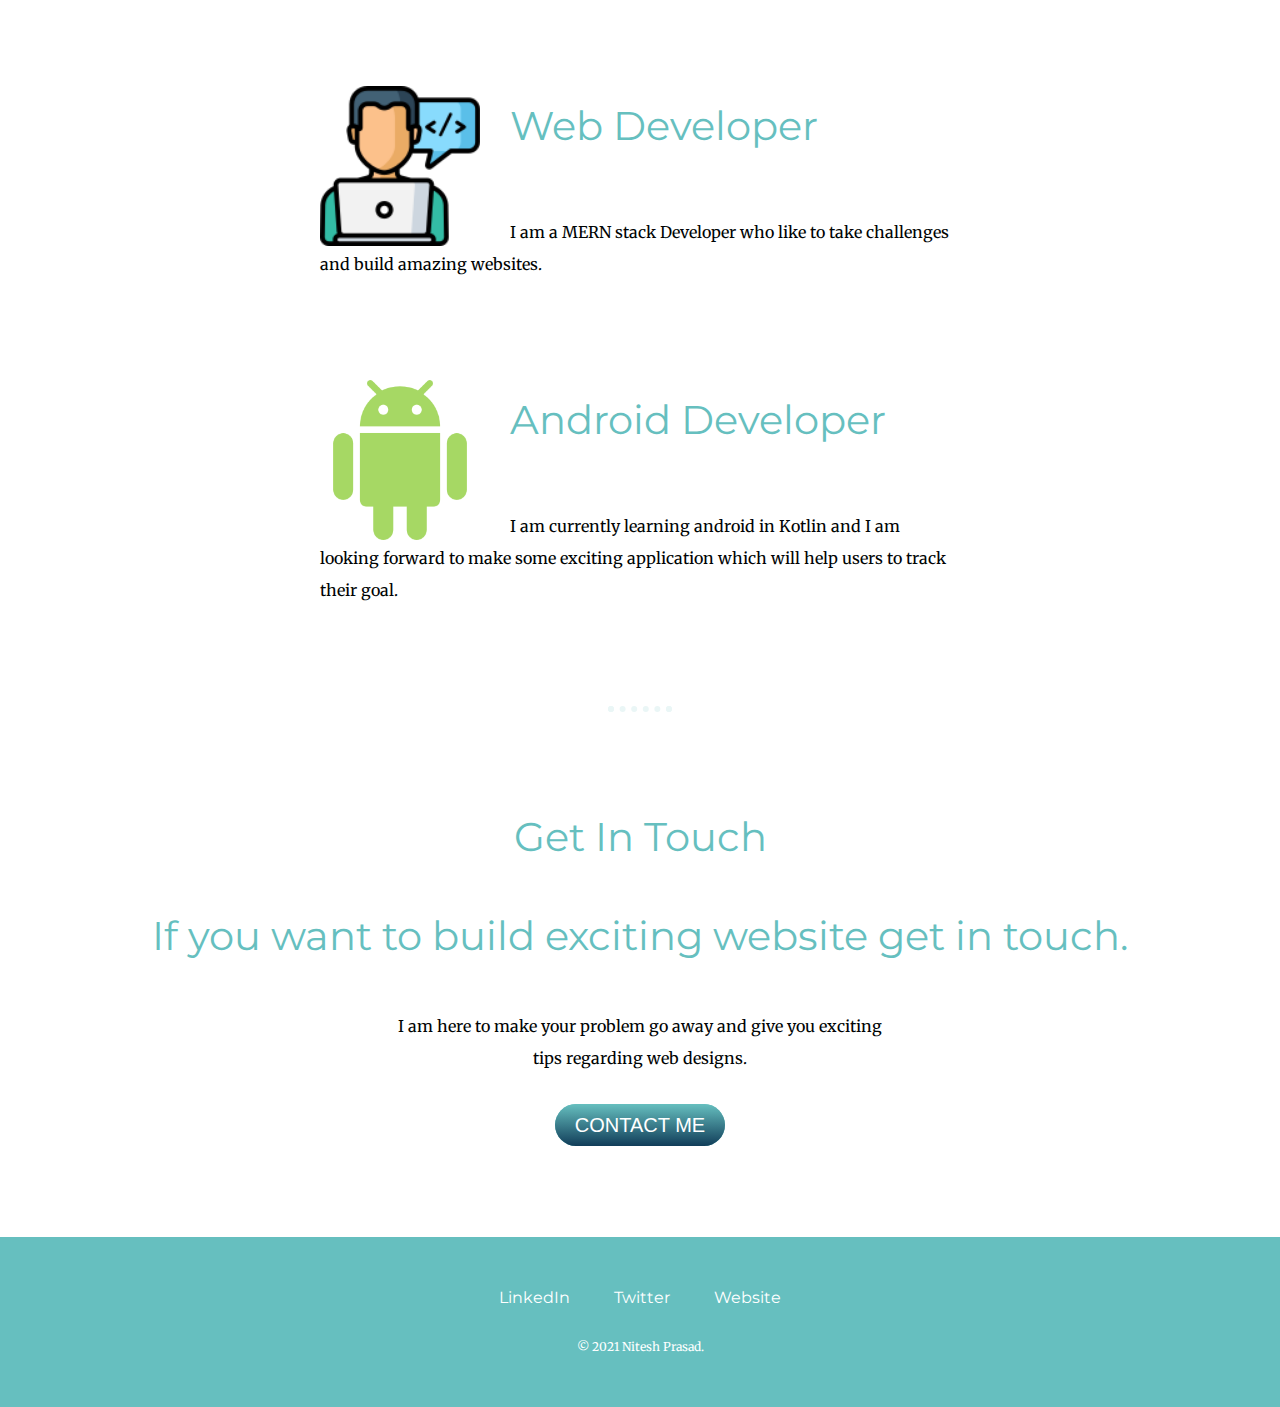
==== commit 3fc8ca79: "made final changes" ====
--- a/index.html
+++ b/index.html
@@ -20,9 +20,9 @@
     </div>
     <div class="middle-container">
       <div class="profile">
-        <img src="images/niteshpicr.png" alt="nitesh-profile-img">
+        <img class="profile-img" src="images/niteshpicr.png" alt="nitesh-profile-img">
         <h2>Hello.</h2>
-        <p>Lorem ipsum dolor sit amet, vitae volutpat, dui conubia, dolor urna. Non auctor, montes nulla distinctio.</p>
+        <p class="intro">I am a Web Developer and an Android Developer. I like to Code and polish my skills.</p>
       </div>
       <hr>
       <div class="skills">
@@ -30,20 +30,20 @@
         <div class="skill-row">
           <img class="dev-img" src="images/web-devloper.png" alt="">
          
-          <h3>Lorem & Ipsum</h3>
-          <p>Lorem ipsum dolor sit amet, quis in duis, iaculis id felis. Consectetuer vestibulum, nunc urna lectus, erat ligula. Hendrerit nam, lectus ante, ut lorem eros.</p>
+          <h3>Web Developer</h3>
+          <p>I am a MERN stack Developer who like to take challenges and build amazing websites.</p>
         </div>
         <div class="skill-row">
           <img class="andro-img" src="images/android.png" alt="android-img">
-          <h3>Lorem Ipsum Dolor</h3>
-          <p>Lorem ipsum dolor sit amet, mauris sed consectetuer. Etiam et eu, bibendum interdum, lacus quis mauris. Curabitur wisi, quisque vel eu, rutrum nam.</p>
+          <h3>Android Developer</h3>
+          <p>I am currently learning android in Kotlin and I am looking forward to make some exciting application which will help users to track their goal.</p>
         </div>
       </div>
       <hr>
       <div class="contact-me">
         <h2>Get In Touch</h2>
-        <h3>Lorem ipsum dolor sit amet, non elit.</h3>
-        <p>Lorem ipsum dolor sit amet, in quis, aenean amet. Phasellus sodales, tellus donec dui, ornare erat.</p>
+        <h3>If you want to build exciting website get in touch.</h3>
+        <p class="contact-message">I am here to make your problem go away and give you exciting tips regarding web designs.</p>
         <a class="btn" href="niteshprasad809@gmail.com">CONTACT ME</a>
       </div>
     </div>
@@ -53,14 +53,8 @@
       <a class="footer-link" href="https://www.linkedin.com/in/nitesh-prasad-ab5553191/">LinkedIn</a>
       <a class="footer-link" href="https://twitter.com/NiteshP82967274">Twitter</a>
       <a class="footer-link" href="https://www.technonitesh.com/">Website</a>
-      <p>© 2021 Nitesh Prasad.</p>
+      <p class="copyright">© 2021 Nitesh Prasad.</p>
     </div>
-    <div class="bottom-container">
-      <a class="footer-link" href="https://www.linkedin.com/in/nitesh-prasad-ab5553191/">LinkedIn</a>
-      <a class="footer-link" href="https://twitter.com/NiteshP82967274">Twitter</a>
-      <a class="footer-link" href="https://www.technonitesh.com/">Website</a>
-      <p>© 2021 Nitesh Prasad.</p>
-    </div>
-    
+   
   </body>
 </html>
--- a/css/style.css
+++ b/css/style.css
@@ -1,4 +1,5 @@
 body {
+  color: #000303;
   margin: 0px;
   text-align: center;
   font-family: 'Merriweather', serif;
@@ -17,6 +18,7 @@
   font-size: 2.5rem ;
   color: #66BFBF;
   font-weight: normal;
+  padding-bottom: 10px;
 }
 .top-container{
   background-color: #E4F9F5;
@@ -26,11 +28,11 @@
 .top-cloud{
   position: absolute;
   right: 300px;
-  top: 50px;
+  top: 40px;
 }
 .bottom-cloud{
   position: absolute;
-  left: 300px;
+  left: 250px;
   bottom: 300px;
 }
 .skill-row{
@@ -43,4 +45,72 @@
   width: 25%;
   float: left;
   margin-right: 30px;
+}
+.middle-container{
+  margin:100px 0;
+}
+.intro{
+  width:30%;
+  margin:auto;
+  line-height: 2;
+}
+p{
+  line-height: 2;
+}
+hr {
+  border: dotted #eaf6f6 6px;
+  border-bottom: none;
+  width: 4%;
+  margin: 100px auto;
+}
+.contact-message{
+  width: 40%;
+  margin: 40px auto;
+}
+a{
+  color: white;
+  font-family: 'Montserrat', sans-serif;
+  margin:10px 20px;
+  text-decoration: none;
+}
+a:hover{
+  color: #000;
+}
+.btn {
+  background: #66BFBF;
+  background-image: -webkit-linear-gradient(top, #66BFBF, #113d59);
+  background-image: -moz-linear-gradient(top, #66BFBF, #113d59);
+  background-image: -ms-linear-gradient(top, #66BFBF, #113d59);
+  background-image: -o-linear-gradient(top, #66BFBF, #113d59);
+  background-image: linear-gradient(to bottom, #66BFBF, #113d59);
+  -webkit-border-radius: 28;
+  -moz-border-radius: 28;
+  border-radius: 28px;
+  font-family: Arial;
+  color: #ffffff;
+  font-size: 20px;
+  padding: 10px 20px 10px 20px;
+  text-decoration: none;
+}
+
+.btn:hover {
+  background: #3cb0fd;
+  background-image: -webkit-linear-gradient(top, #3cb0fd, #3498db);
+  background-image: -moz-linear-gradient(top, #3cb0fd, #3498db);
+  background-image: -ms-linear-gradient(top, #3cb0fd, #3498db);
+  background-image: -o-linear-gradient(top, #3cb0fd, #3498db);
+  background-image: linear-gradient(to bottom, #3cb0fd, #3498db);
+  text-decoration: none;
+}
+.bottom-container{
+  background-color: #66bfbf;
+  padding: 50px 0 20px;
+}
+.copyright{
+  color:#ffffff;
+  padding: 16px;
+  font-size: 0.75rem;
+}
+.profile-img{
+  width: 20%;
 }